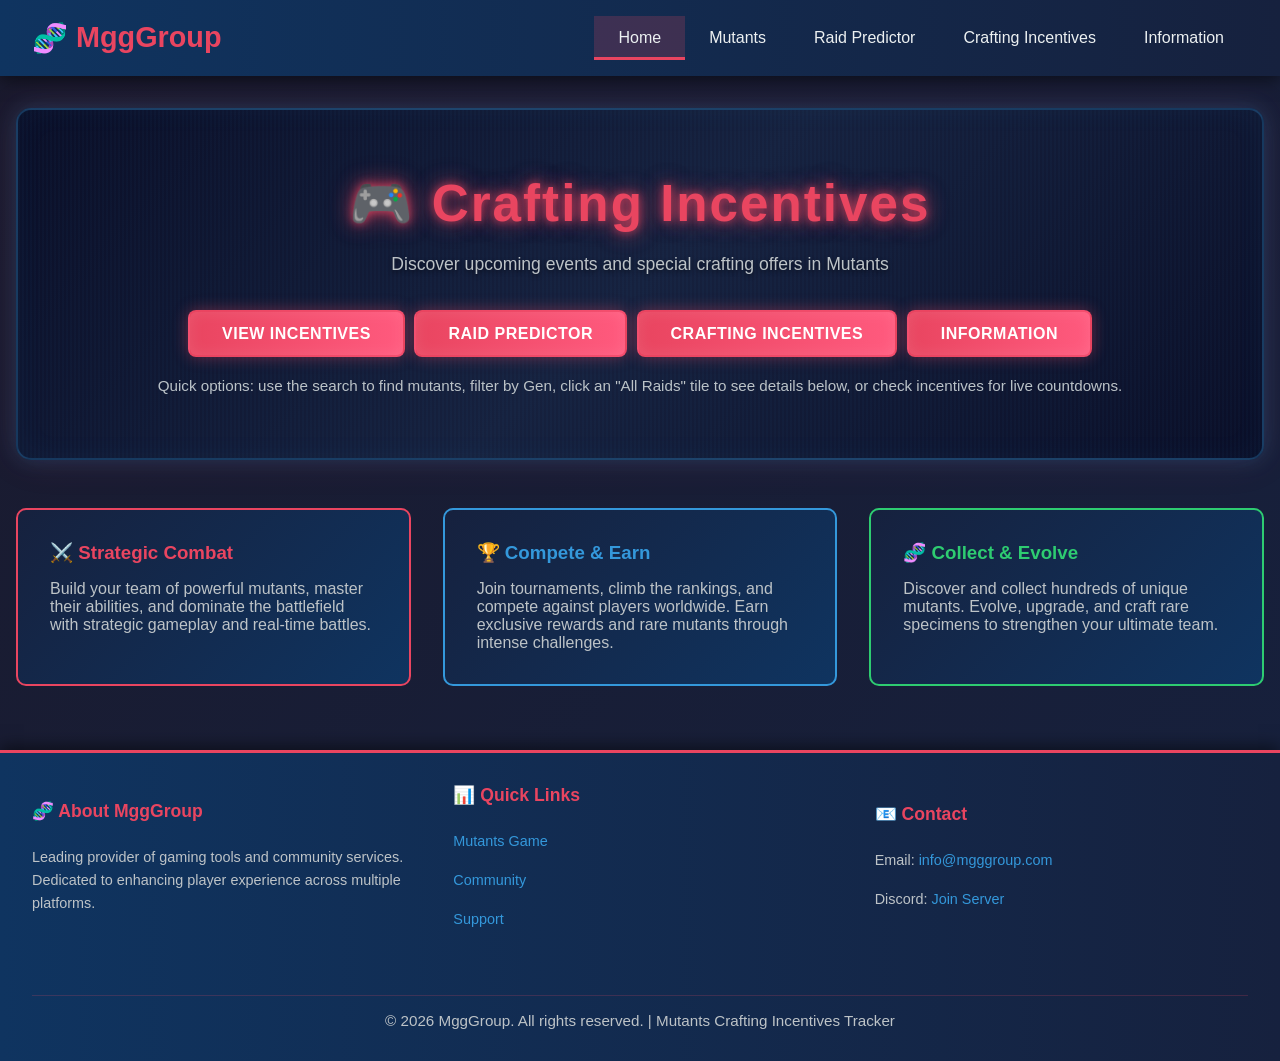
==== index.html @ f2e995d4 "raids update and home" ====
<!DOCTYPE html>
<html lang="en">
<head>
    <meta charset="UTF-8">
    <meta name="viewport" content="width=device-width, initial-scale=1.0">
    <title>Mutants Group - All you need!</title>
    <link rel="icon" href="icon/new_icon.png" type="image/png">
    <link rel="stylesheet" href="styles.css">
</head>
<body>
    <header>
        <div class="header-content">
            <a href="#" class="logo">
                <span>🧬</span>
                <span>MggGroup</span>
            </a>
            
            <button class="nav-toggle" id="navToggle">
                <span></span>
                <span></span>
                <span></span>
            </button>

            <nav id="mainNav">
                <a href="#" class="nav-link active" data-page="home">Home</a>
                <a href="#" class="nav-link" data-page="mutants">Mutants</a>
                <a href="#" class="nav-link" data-page="raidpredictor">Raid Predictor</a>
                <a href="#" class="nav-link" data-page="incentivos">Crafting Incentives</a>
                <a href="#" class="nav-link" data-page="info">Information</a>
            </nav>
        </div>
    </header>

    <main>
        <!-- HOME PAGE -->
        <div id="home" class="page-content active">
            <div class="hero">
                    <h1>🧬 Welcome to MggGroup</h1>
                    <p>Explore tools and trackers for Mutants: search the Mutants database, predict Raids, and track Crafting Incentives — all synced to your timezone.</p>
                    <div style="display:flex; gap:0.6rem; justify-content:center; margin-top:1rem; flex-wrap:wrap;">
                        <button class="btn-primary" onclick="showPage('mutants')">Discover Mutants</button>
                        <button class="btn-primary" onclick="showPage('raidpredictor')">Raid Predictor</button>
                        <button class="btn-primary" onclick="showPage('incentivos')">Crafting Incentives</button>
                        <button class="btn-primary" onclick="showPage('info')">Information</button>
                    </div>
                    <div style="margin-top:1.2rem;color:#bdc3c7; font-size:0.95rem;">Quick options: use the search to find mutants, filter by Gen, click an "All Raids" tile to see details below, or check incentives for live countdowns.</div>
                </div>
            
            <div style="display: grid; grid-template-columns: repeat(auto-fit, minmax(250px, 1fr)); gap: 2rem;">
                <div style="background: linear-gradient(135deg, #16213e 0%, #0f3460 100%); padding: 2rem; border-radius: 10px; border: 2px solid #e94560;">
                    <h3 style="color: #e94560; margin-bottom: 1rem;">⚔️ Strategic Combat</h3>
                    <p style="color: #bdc3c7;">Build your team of powerful mutants, master their abilities, and dominate the battlefield with strategic gameplay and real-time battles.</p>
                </div>
                <div style="background: linear-gradient(135deg, #16213e 0%, #0f3460 100%); padding: 2rem; border-radius: 10px; border: 2px solid #3498db;">
                    <h3 style="color: #3498db; margin-bottom: 1rem;">🏆 Compete & Earn</h3>
                    <p style="color: #bdc3c7;">Join tournaments, climb the rankings, and compete against players worldwide. Earn exclusive rewards and rare mutants through intense challenges.</p>
                </div>
                <div style="background: linear-gradient(135deg, #16213e 0%, #0f3460 100%); padding: 2rem; border-radius: 10px; border: 2px solid #2ecc71;">
                    <h3 style="color: #2ecc71; margin-bottom: 1rem;">🧬 Collect & Evolve</h3>
                    <p style="color: #bdc3c7;">Discover and collect hundreds of unique mutants. Evolve, upgrade, and craft rare specimens to strengthen your ultimate team.</p>
                </div>
            </div>
        </div>

        <!-- MUTANTS PAGE -->
        <div id="mutants" class="page-content">
            <div style="margin-bottom: 2rem;">
                <h2 style="color: #e94560; margin-bottom: 1rem; font-size: 2rem;">🧬 Mutants Database</h2>
                <p style="color: #bdc3c7; font-size: 1.05rem;">Browse all available mutants. Click on any mutant to view detailed stats and calculations.</p>
            </div>

            <div style="background: linear-gradient(135deg, #16213e 0%, #0f3460 100%); padding: 1.5rem; border-radius: 10px; border: 2px solid #3498db; margin-bottom: 2rem;">
                <div style="display: flex; gap: 1rem; flex-wrap: wrap; align-items: flex-end;">
                    <div style="flex: 1; min-width: 250px;">
                        <label for="mutantSearchInput" style="color: #3498db; font-weight: bold; display: block; margin-bottom: 0.5rem;">🔍 Search Mutant:</label>
                        <input type="text" id="mutantSearchInput" placeholder="Enter mutant name..." style="background: #16213e; color: #ecf0f1; border: 2px solid #3498db; padding: 0.6rem 1rem; border-radius: 5px; font-size: 0.95rem; width: 100%; font-weight: 500;">
                    </div>
                    <div style="flex: 1; min-width: 200px;">
                        <label for="genFilter" style="color: #3498db; font-weight: bold; display: block; margin-bottom: 0.5rem;">🧬 Filter by Gen:</label>
                        <select id="genFilter" style="background: #16213e; color: #ecf0f1; border: 2px solid #3498db; padding: 0.6rem 1rem; border-radius: 5px; font-size: 0.95rem; width: 100%; font-weight: 500; cursor: pointer;">
                            <option value="">All Generations</option>
                            <option value="A">Gen A</option>
                            <option value="B">Gen B</option>
                            <option value="C">Gen C</option>
                            <option value="D">Gen D</option>
                            <option value="E">Gen E</option>
                            <option value="F">Gen F</option>
                        </select>
                    </div>
                </div>
            </div>

            <div id="mutantsContainer" class="mutants-grid">
                <!-- Se llenará con JavaScript -->
            </div>
        </div>

        <!-- INCENTIVOS PAGE -->
        <div id="incentivos" class="page-content">
            <div style="display: flex; align-items: center; gap: 2rem; margin-bottom: 2rem; flex-wrap: wrap;">
                <div style="flex: 1; min-width: 200px;">
                    <h2 style="color: #e94560; margin-bottom: 1rem; font-size: 2rem;">🕳️ Black Hole Extras</h2>
                    <p style="color: #bdc3c7; font-size: 1.05rem;">Track all Black Hole event extras with real-time countdowns. Get instant notifications for limited-time bonus items, special crafting tokens, and exclusive rewards synchronized to your timezone.</p>
                </div>
                <div style="flex: 1; min-width: 200px; text-align: center;">
                    <img src="image/picto_crafting.png" alt="Crafting Icon" style="max-width: 100%; height: auto; max-height: 150px; filter: drop-shadow(0 0 10px rgba(233, 69, 96, 0.5));">
                </div>
            </div>
            
            <div style="background: linear-gradient(135deg, #16213e 0%, #0f3460 100%); padding: 1.5rem; border-radius: 10px; border: 2px solid #3498db; margin-bottom: 2rem;">
                <label for="searchIncentive" style="color: #3498db; font-weight: bold; margin-right: 1rem;">🔍 Search Incentive:</label>
                <select id="searchIncentive" style="background: #16213e; color: #ecf0f1; border: 2px solid #3498db; padding: 0.6rem 1rem; border-radius: 5px; cursor: pointer; font-size: 0.95rem; min-width: 300px; font-weight: 500;">
                    <option value="">Select an incentive...</option>
                </select>
            </div>

            <!-- Moved the timezone selector from the header to the Crafting Incentives section -->
            <div style="background: linear-gradient(135deg, #16213e 0%, #0f3460 100%); padding: 1.5rem; border-radius: 10px; border: 2px solid #3498db; margin-bottom: 2rem;">
                <label for="timezoneSelect" style="color: #3498db; font-weight: bold; margin-right: 1rem;">🌍 Timezone:</label>
                <select id="timezoneSelect" style="background: #16213e; color: #ecf0f1; border: 2px solid #3498db; padding: 0.6rem 1rem; border-radius: 5px; cursor: pointer; font-size: 0.95rem; min-width: 300px; font-weight: 500;">
                    <option value="auto">Auto-detect</option>
                    <optgroup label="Americas">
                        <option value="America/Lima">Peru (UTC-5)</option>
                        <option value="America/New_York">USA East (UTC-5/-4)</option>
                        <option value="America/Chicago">USA Central (UTC-6/-5)</option>
                        <option value="America/Denver">USA Mountain (UTC-7/-6)</option>
                        <option value="America/Los_Angeles">USA West (UTC-8/-7)</option>
                        <option value="America/Buenos_Aires">Argentina (UTC-3)</option>
                        <option value="America/Sao_Paulo">Brazil (UTC-3/-2)</option>
                        <option value="America/Mexico_City">Mexico (UTC-6/-5)</option>
                    </optgroup>
                    <optgroup label="Europe">
                        <option value="Europe/London">United Kingdom (UTC+0/+1)</option>
                        <option value="Europe/Paris">Central Europe (UTC+1/+2)</option>
                        <option value="Europe/Madrid">Spain (UTC+1/+2)</option>
                        <option value="Europe/Berlin">Germany (UTC+1/+2)</option>
                    </optgroup>
                    <optgroup label="Asia">
                        <option value="Asia/Tokyo">Japan (UTC+9)</option>
                        <option value="Asia/Shanghai">China (UTC+8)</option>
                        <option value="Asia/Bangkok">Thailand (UTC+7)</option>
                        <option value="Asia/Hong_Kong">Hong Kong (UTC+8)</option>
                    </optgroup>
                    <optgroup label="Oceania">
                        <option value="Australia/Sydney">Australia (UTC+10/+11)</option>
                    </optgroup>
                </select>
                <span class="auto-detect" id="detectedTimezone"></span>
            </div>
            
            <div id="searchResultsContainer"></div>
            <div id="currentIncentiveContainer"></div>
            <div class="incentivos-container" id="incentivosContainer">
                <!-- Se llenará con JavaScript -->
            </div>
            <div id="loadMoreSection"></div>
        </div>

        <!-- INFO PAGE -->
        <div id="info" class="page-content">
            <h2 style="color: #e94560; margin-bottom: 2rem; font-size: 2rem;">ℹ️ Information & Help</h2>
            <div class="info-content">
                <h2 style="color: #3498db; margin-top: 0;">📖 Welcome to MggGroup Tools</h2>
                <p>Your comprehensive companion for the Mutants game. This site provides real-time tracking of crafting incentives, raid predictions, and access to the complete mutants database—all synchronized to your local timezone for seamless gameplay.</p>
                
                <h2 style="margin-top: 2.5rem; color: #2ecc71;">🧬 Mutants Database</h2>
                <p>Browse and search hundreds of unique mutant creatures. Each mutant features:</p>
                <ul style="margin-left: 1.5rem; color: #d6c9ff;">
                    <li><strong>Generation Classification:</strong> From Gen A (basic) through Gen F (elite) and beyond</li>
                    <li><strong>Combat Stats:</strong> Speed, attack power, life points, and ability percentages</li>
                    <li><strong>Special Abilities:</strong> Unique powers that define battle strategies</li>
                    <li><strong>DNA & Banking Info:</strong> Genetic markers and genetic material storage</li>
                    <li><strong>Evolution Data:</strong> Upgrade paths and unlock requirements</li>
                </ul>
                <p style="color: #bdc3c7; margin-top: 1rem;">💡 <strong>Tip:</strong> Use the search bar to find mutants by name, or filter by generation to discover creatures at your level.</p>

                <h2 style="margin-top: 2.5rem; color: #9b59b6;">🧪 Raid Predictor</h2>
                <p>Plan your raid strategy with our advanced prediction system. The predictor:</p>
                <ul style="margin-left: 1.5rem; color: #d6c9ff;">
                    <li><strong>Shows Current Raid:</strong> Real-time detection of the active raid boss and countdown</li>
                    <li><strong>Predicts Future Raids:</strong> Based on historical patterns, predicts which specimens will appear next</li>
                    <li><strong>Displays Rewards:</strong> View images and details of exclusive rewards for each raid</li>
                    <li><strong>Event Cycle:</strong> Track the complete history of raid rotations since the game's inception</li>
                    <li><strong>Multi-language Support:</strong> Raid information and descriptions in English and Spanish</li>
                </ul>
                <p style="color: #bdc3c7; margin-top: 1rem;">💡 <strong>Tip:</strong> Mark your calendar with upcoming raids to prepare your best team of mutants.</p>

                <h2 style="margin-top: 2.5rem; color: #e94560;">🕳️ Black Hole Crafting Incentives</h2>
                <p>Track limited-time bonus events that offer exclusive crafting materials and rewards. Each incentive:</p>
                <ul style="margin-left: 1.5rem; color: #d6c9ff;">
                    <li><strong>Has a Duration:</strong> Typically active for one month, with clear start and end dates</li>
                    <li><strong>Provides Bonuses:</strong> Extra crafting tokens, rare materials, or exclusive mutant fragments</li>
                    <li><strong>Countdown Display:</strong> Track remaining time until the incentive ends</li>
                    <li><strong>Status Indicators:</strong> Visual badges show whether each incentive is Active, Upcoming, or Expired</li>
                </ul>
                <p style="color: #bdc3c7; margin-top: 1rem;">💡 <strong>Tip:</strong> Plan your crafting schedule around active incentives to maximize your rewards.</p>

                <h2 style="margin-top: 2.5rem; color: #3498db;">🌍 Timezone Configuration</h2>
                <p>All times on this site are automatically converted to your local timezone. You can configure this in the Crafting Incentives section:</p>
                <ul style="margin-left: 1.5rem; color: #d6c9ff;">
                    <li><strong>Auto-detect:</strong> Click "Auto-detect" to automatically determine your timezone based on your device settings</li>
                    <li><strong>Manual Selection:</strong> Choose your country or specific timezone from the comprehensive list</li>
                    <li><strong>Real-time Update:</strong> The site updates all countdowns and timeframes instantly after selecting</li>
                </ul>

                <div class="timezone-info" style="border-left: 4px solid #3498db; margin: 2rem 0;">
                    <p style="margin: 0;"><strong>Your Current Timezone:</strong></p>
                    <p class="current-timezone" id="currentTimezoneInfo" style="margin: 0.5rem 0 0 0;">Loading...</p>
                </div>

                <h2 style="margin-top: 2.5rem; color: #2ecc71;">📊 Incentive Status Meanings</h2>
                <ul style="margin-left: 1.5rem;">
                    <li style="color: #2ecc71; margin: 0.8rem 0;"><strong>🟢 Active:</strong> The incentive is currently in progress. You can claim rewards right now!</li>
                    <li style="color: #3498db; margin: 0.8rem 0;"><strong>🔵 Upcoming:</strong> The incentive will begin in the future. Plan ahead for maximum rewards.</li>
                    <li style="color: #e74c3c; margin: 0.8rem 0;"><strong>🔴 Expired:</strong> The incentive has already ended. Wait for the next cycle.</li>
                </ul>

                <h2 style="margin-top: 2.5rem; color: #e94560;">⚙️ Technical Details</h2>
                <p><strong>Base Timezone:</strong> All event schedules originate from <span style="background: rgba(233, 69, 96, 0.2); padding: 0.3rem 0.6rem; border-radius: 4px;">Peru Timezone (UTC-5)</span> and are automatically converted to your selected timezone.</p>
                <p style="color: #bdc3c7; margin-top: 1rem;"><strong>Real-time Sync:</strong> This site updates countdowns every second to ensure accuracy across all timezones. Refresh your browser if times seem incorrect.</p>

                <h2 style="margin-top: 2.5rem; color: #9b59b6;">❓ FAQ</h2>
                <p><strong>Q: Why do my times not match the game's times?</strong></p>
                <p style="color: #bdc3c7; margin-top: 0.5rem;">A: Make sure your timezone is correctly set. Use "Auto-detect" in the Crafting Incentives section, or manually select your location from the timezone list.</p>
                
                <p style="margin-top: 1.2rem;"><strong>Q: Will the raids prediction always be accurate?</strong></p>
                <p style="color: #bdc3c7; margin-top: 0.5rem;">A: The predictor is based on historical raid cycles and is highly accurate, but game developers may adjust the schedule. Always check the current raid display for real-time information.</p>
                
                <p style="margin-top: 1.2rem;"><strong>Q: Can I get notifications when incentives change?</strong></p>
                <p style="color: #bdc3c7; margin-top: 0.5rem;">A: This version displays live updates. Bookmark this site and check regularly, or use your browser's notification features.</p>
            </div>
        </div>

        <!-- RAID PREDICTOR PAGE -->
        <div id="raidpredictor" class="page-content">
            <h2 style="color: #9b59b6; margin-bottom: 1rem; font-size: 2rem;">🧪 Raid Predictor</h2>
            <div class="raid-predictor-top">
                <div class="raid-current-container" id="raidCurrentContainer">
                    <!-- Se llenará con JS -->
                </div>
                <div class="raid-predictions-container" id="raidPredictionsContainer">
                    <!-- Predicciones futuras -->
                </div>
            </div>

            <div class="raid-tabs">
                <button class="raid-tab active" data-tab="all">All Raids</button>
                <button class="raid-tab" data-tab="history">Cicle</button>
            </div>

            <div class="raid-tab-content" id="raidTabContent">
                <div id="raidAllList" class="raid-all-list">
                    <!-- All raids rendered here -->
                </div>
                <div id="raidHistoryList" class="raid-history-list" style="display:none;">
                    <!-- History timeline here -->
                </div>
                <!-- Inline details panel replaces the modal: click a tile to show details here -->
                <div id="raidDetailsPanel" class="raid-details-panel" style="display:none; margin-top:16px;">
                    <!-- Filled by JS when a raid tile is clicked -->
                </div>
            </div>
        </div>
    </main>

    <!-- MUTANT DETAILS MODAL -->
    <div id="mutantModal" class="modal" style="display: none;">
        <div class="modal-content mutant-details-modal">
            <button class="modal-close" onclick="closeMutantModal()">✕</button>
            <div id="mutantDetailsContent">
                <!-- Se llenará con JavaScript -->
            </div>
        </div>
    </div>

    <!-- Raid details now show inline below 'All Raids' in the Raid Predictor page -->

    <!-- Image lightbox for reward previews -->
    <div id="imageLightbox" class="modal" style="display:none;">
        <div class="modal-content" id="imageLightboxContent" style="max-width:920px; width:92%; padding:1rem; display:flex; align-items:center; justify-content:center;">
            <button class="modal-close" onclick="closeImageLightbox()">✕</button>
            <img id="lightboxImage" src="" alt="Preview" style="max-width:100%; max-height:80vh; border-radius:8px; object-fit:contain; display:block;">
        </div>
    </div>

    <footer>
        <div class="footer-content">
            <div class="footer-section">
                <h3>🧬 About MggGroup</h3>
                <p>Leading provider of gaming tools and community services. Dedicated to enhancing player experience across multiple platforms.</p>
            </div>
            <div class="footer-section">
                <h3>📊 Quick Links</h3>
                <p><a href="#">Mutants Game</a></p>
                <p><a href="#">Community</a></p>
                <p><a href="#">Support</a></p>
            </div>
            <div class="footer-section">
                <h3>📧 Contact</h3>
                <p>Email: <a href="mailto:info@mgggroup.com">info@mgggroup.com</a></p>
                <p>Discord: <a href="#">Join Server</a></p>
            </div>
            <p>&copy; 2026 MggGroup. All rights reserved. | Mutants Crafting Incentives Tracker</p>
        </div>
    </footer>

    <script src="script.js"></script>
</body>
</html>
---- styles.css ----
* {
    margin: 0;
    padding: 0;
    box-sizing: border-box;
}

/* ============================================================
   SECTION 1: GLOBAL STYLES & BODY
   ============================================================
   Base CSS reset, typography, background gradients, and layout foundation
*/

body {
    font-family: 'Segoe UI', Tahoma, Geneva, Verdana, sans-serif;
    background: linear-gradient(135deg, #1a1a2e 0%, #16213e 100%);
    color: #ecf0f1;
    min-height: 100vh;
}

/* ============================================================
   SECTION 2: HEADER & NAVIGATION
   ============================================================
   Sticky header, logo styling, navigation links, mobile hamburger menu
*/
header {
    background: linear-gradient(90deg, #0f3460 0%, #16213e 100%);
    padding: 0;
    box-shadow: 0 4px 15px rgba(0, 0, 0, 0.5);
    position: sticky;
    top: 0;
    z-index: 1000;
}

.header-content {
    display: flex;
    justify-content: space-between;
    align-items: center;
    padding: 1rem 2rem;
    max-width: 1400px;
    margin: 0 auto;
    width: 100%;
}

.logo {
    font-size: 1.8rem;
    font-weight: bold;
    color: #e94560;
    text-decoration: none;
    display: flex;
    align-items: center;
    gap: 0.5rem;
}

.logo:hover {
    color: #ff5a7e;
}

.nav-toggle {
    display: none;
    flex-direction: column;
    cursor: pointer;
    background: none;
    border: none;
    gap: 5px;
}

.nav-toggle span {
    width: 25px;
    height: 3px;
    background: #ecf0f1;
    border-radius: 2px;
    transition: 0.3s;
}

.nav-toggle.active span:nth-child(1) {
    transform: rotate(45deg) translate(10px, 10px);
}

.nav-toggle.active span:nth-child(2) {
    opacity: 0;
}

.nav-toggle.active span:nth-child(3) {
    transform: rotate(-45deg) translate(10px, -10px);
}

nav {
    display: flex;
    gap: 0;
    list-style: none;
}

nav a {
    color: #ecf0f1;
    text-decoration: none;
    padding: 0.8rem 1.5rem;
    transition: all 0.3s;
    display: block;
    position: relative;
}

nav a::after {
    content: '';
    position: absolute;
    bottom: 0;
    left: 0;
    width: 0;
    height: 3px;
    background: #e94560;
    transition: width 0.3s;
}

nav a:hover {
    background: rgba(233, 69, 96, 0.1);
}

nav a:hover::after {
    width: 100%;
}

nav a.active {
    background: rgba(233, 69, 96, 0.2);
}

nav a.active::after {
    width: 100%;
}

/* TIMEZONE SELECTOR */
.timezone-selector {
    display: flex;
    align-items: center;
    gap: 0.5rem;
    background: rgba(255, 255, 255, 0.1);
    padding: 0.5rem 1rem;
    border-radius: 5px;
    border: 1px solid rgba(233, 69, 96, 0.3);
}

.timezone-selector label {
    font-size: 0.9rem;
    margin-right: 0.5rem;
    cursor: pointer;
}

.timezone-selector select {
    background: rgba(233, 69, 96, 0.2);
    color: #ecf0f1;
    border: 1px solid #e94560;
    padding: 0.4rem 0.8rem;
    border-radius: 4px;
    cursor: pointer;
    font-size: 0.9rem;
}

.timezone-selector select option {
    background: #16213e;
    color: #ecf0f1;
}

.auto-detect {
    font-size: 0.8rem;
    color: #bdc3c7;
    margin-left: 0.5rem;
}

/* MAIN CONTENT */
main {
    max-width: 1400px;
    margin: 2rem auto;
    padding: 0 1rem;
}

.page-content {
    display: none;
    animation: fadeIn 0.3s ease-in;
}

.page-content.active {
    display: block;
}

@keyframes fadeIn {
    from {
        opacity: 0;
        transform: translateY(10px);
    }
    to {
        opacity: 1;
        transform: translateY(0);
    }
}

/* ============================================================
   SECTION 3: INCENTIVES PAGE STYLING
   ============================================================
   Incentive cards grid, bonus status indicators, animations
*/
.incentivos-container {
    display: grid;
    grid-template-columns: repeat(auto-fill, minmax(320px, 1fr));
    gap: 2rem;
}

.incentivo-card {
    background: linear-gradient(135deg, #16213e 0%, #0f3460 100%);
    border: 2px solid #e94560;
    border-radius: 10px;
    padding: 1.5rem;
    transition: all 0.3s;
    box-shadow: 0 5px 15px rgba(233, 69, 96, 0.2);
    text-align: center;
}

.incentivo-card:hover {
    transform: translateY(-5px);
    box-shadow: 0 10px 25px rgba(233, 69, 96, 0.4);
    border-color: #ff5a7e;
}

.incentivo-icon {
    width: 80px;
    height: 80px;
    margin: 0 auto 1rem auto;
    background: rgba(233, 69, 96, 0.2);
    border-radius: 10px;
    display: flex;
    align-items: center;
    justify-content: center;
    font-size: 1.5rem;
    overflow: hidden;
}

.incentivo-icon img {
    width: 100%;
    height: 100%;
    object-fit: cover;
    border-radius: 8px;
}

.incentivo-icon .fallback {
    font-size: 2rem;
}

.incentivo-name {
    font-size: 1.3rem;
    font-weight: bold;
    color: #e94560;
    margin-bottom: 0.5rem;
}

.incentivo-description {
    font-size: 0.9rem;
    color: #bdc3c7;
    margin-bottom: 1rem;
}

.incentivo-duration {
    background: rgba(233, 69, 96, 0.1);
    padding: 0.8rem;
    border-radius: 5px;
    margin-bottom: 1rem;
    border-left: 3px solid #e94560;
}

.duration-label {
    font-size: 0.85rem;
    color: #95a5a6;
    text-transform: uppercase;
    letter-spacing: 1px;
}

.duration-value {
    font-size: 1.2rem;
    color: #2ecc71;
    font-weight: bold;
    margin: 0.5rem 0;
}

.incentivo-dates {
    background: rgba(52, 152, 219, 0.1);
    padding: 0.8rem;
    border-radius: 5px;
    border-left: 3px solid #3498db;
    margin-bottom: 1rem;
}

.date-label {
    font-size: 0.85rem;
    color: #95a5a6;
    text-transform: uppercase;
    letter-spacing: 1px;
}

.date-value {
    font-size: 0.95rem;
    color: #3498db;
    margin: 0.3rem 0;
}

.countdown {
    background: rgba(46, 204, 113, 0.1);
    padding: 0.8rem;
    border-radius: 5px;
    border-left: 3px solid #2ecc71;
}

.countdown-label {
    font-size: 0.85rem;
    color: #95a5a6;
    text-transform: uppercase;
    letter-spacing: 1px;
}

.countdown-value {
    font-size: 1.1rem;
    color: #2ecc71;
    font-weight: bold;
    margin-top: 0.5rem;
}

.expired {
    opacity: 0.5;
    border-color: #e74c3c;
}

.expired .incentivo-name {
    color: #e74c3c;
}

.status-badge {
    display: inline-block;
    padding: 0.4rem 0.8rem;
    border-radius: 20px;
    font-size: 0.8rem;
    font-weight: bold;
    margin-bottom: 1rem;
    text-transform: uppercase;
}

.status-active {
    background: rgba(46, 204, 113, 0.3);
    color: #2ecc71;
}

.status-upcoming {
    background: rgba(52, 152, 219, 0.3);
    color: #3498db;
}

/* CURRENT INCENTIVE */
.current-incentive-section {
    background: linear-gradient(135deg, #2ecc71 0%, #27ae60 100%);
    border: 3px solid #27ae60;
    border-radius: 10px;
    padding: 2rem;
    margin-bottom: 3rem;
    box-shadow: 0 10px 30px rgba(46, 204, 113, 0.3);
    animation: pulse 2s infinite;
}

@keyframes pulse {
    0%, 100% { box-shadow: 0 10px 30px rgba(46, 204, 113, 0.3); }
    50% { box-shadow: 0 10px 40px rgba(46, 204, 113, 0.6); }
}

.current-incentive-section h3 {
    color: #fff;
    font-size: 1rem;
    text-transform: uppercase;
    letter-spacing: 2px;
    margin-bottom: 1rem;
    opacity: 0.9;
}

.current-incentive-content {
    display: flex;
    align-items: center;
    gap: 2rem;
    flex-wrap: wrap;
}

.current-incentive-icon {
    width: 100px;
    height: 100px;
    background: rgba(255, 255, 255, 0.2);
    border-radius: 10px;
    display: flex;
    align-items: center;
    justify-content: center;
    flex-shrink: 0;
    overflow: hidden;
}

.current-incentive-icon img {
    width: 100%;
    height: 100%;
    object-fit: cover;
}

.current-incentive-info {
    flex: 1;
    min-width: 250px;
}

.current-incentive-name {
    font-size: 2rem;
    font-weight: bold;
    color: #fff;
    margin-bottom: 0.5rem;
}

.current-incentive-description {
    font-size: 1rem;
    color: rgba(255, 255, 255, 0.9);
    margin-bottom: 1rem;
}

.current-incentive-time {
    background: rgba(255, 255, 255, 0.2);
    padding: 1rem;
    border-radius: 5px;
    border-left: 4px solid #fff;
}

.current-incentive-time-label {
    font-size: 0.85rem;
    color: rgba(255, 255, 255, 0.8);
    text-transform: uppercase;
    letter-spacing: 1px;
}

.current-incentive-time-value {
    font-size: 1.5rem;
    color: #fff;
    font-weight: bold;
    margin-top: 0.5rem;
}

.no-active-incentive {
    background: linear-gradient(135deg, #3498db 0%, #2980b9 100%);
    border: 3px solid #2980b9;
    padding: 2rem;
    border-radius: 10px;
    margin-bottom: 3rem;
    text-align: center;
}

.no-active-incentive h3 {
    color: #fff;
    font-size: 1.3rem;
    margin-bottom: 0.5rem;
}

.no-active-incentive p {
    color: rgba(255, 255, 255, 0.9);
}

.load-more-container {
    text-align: center;
    margin-top: 3rem;
    padding: 2rem;
}

.btn-load-more {
    display: inline-block;
    background: linear-gradient(90deg, #3498db 0%, #2980b9 100%);
    color: white;
    padding: 1rem 2.5rem;
    border-radius: 5px;
    border: 2px solid #3498db;
    cursor: pointer;
    font-size: 1rem;
    font-weight: bold;
    transition: all 0.3s;
    text-decoration: none;
}

.btn-load-more:hover {
    transform: translateY(-2px);
    box-shadow: 0 5px 15px rgba(52, 152, 219, 0.4);
    border-color: #2980b9;
}

.btn-load-more:disabled {
    opacity: 0.5;
    cursor: not-allowed;
    transform: none;
}

.load-more-status {
    color: #bdc3c7;
    margin-top: 1rem;
    font-size: 0.9rem;
}

.search-results-section {
    background: linear-gradient(135deg, #16213e 0%, #0f3460 100%);
    border: 2px solid #9b59b6;
    border-radius: 10px;
    padding: 2rem;
    margin-bottom: 3rem;
}

.search-results-section h3 {
    color: #9b59b6;
    margin-bottom: 1.5rem;
    font-size: 1.5rem;
}

.search-results-grid {
    display: grid;
    grid-template-columns: repeat(auto-fill, minmax(280px, 1fr));
    gap: 1.5rem;
}

.search-result-card {
    background: rgba(155, 89, 182, 0.1);
    border: 2px solid #9b59b6;
    border-radius: 8px;
    padding: 1.2rem;
    text-align: center;
}

.search-result-date {
    font-size: 1.1rem;
    color: #9b59b6;
    font-weight: bold;
    margin-bottom: 0.5rem;
}

.search-result-time {
    font-size: 0.9rem;
    color: #bdc3c7;
    margin-bottom: 0.5rem;
}

.search-result-duration {
    font-size: 0.8rem;
    color: #95a5a6;
    background: rgba(155, 89, 182, 0.2);
    padding: 0.5rem;
    border-radius: 4px;
    margin-top: 0.5rem;
}

.hero {
    text-align: center;
    padding: 4rem 2rem;
    background: linear-gradient(135deg, #0a0e27 0%, #16213e 50%, #0a0e27 100%);
    border-radius: 15px;
    margin-bottom: 3rem;
    position: relative;
    overflow: hidden;
    border: 2px solid rgba(52, 152, 219, 0.3);
    box-shadow: 
        0 0 20px rgba(52, 152, 219, 0.2),
        inset 0 0 30px rgba(52, 152, 219, 0.05),
        0 0 40px rgba(233, 69, 96, 0.1);
}

.hero::before {
    content: '';
    position: absolute;
    top: -50%;
    left: -50%;
    width: 200%;
    height: 200%;
    background: 
        repeating-linear-gradient(
            90deg,
            transparent,
            transparent 2px,
            rgba(52, 152, 219, 0.03) 2px,
            rgba(52, 152, 219, 0.03) 4px
        );
    pointer-events: none;
    animation: scanlines 8s linear infinite;
}

@keyframes scanlines {
    0% { transform: translateY(0); }
    100% { transform: translateY(10px); }
}

.hero h1 {
    font-size: 3.2rem;
    color: #e94560;
    margin-bottom: 1rem;
    font-weight: 900;
    text-shadow: 
        0 0 10px rgba(233, 69, 96, 0.8),
        0 0 20px rgba(233, 69, 96, 0.5),
        0 0 30px rgba(233, 69, 96, 0.3);
    letter-spacing: 2px;
    animation: glow-pulse 3s ease-in-out infinite;
    position: relative;
    z-index: 1;
}

@keyframes glow-pulse {
    0%, 100% { text-shadow: 0 0 10px rgba(233, 69, 96, 0.8), 0 0 20px rgba(233, 69, 96, 0.5), 0 0 30px rgba(233, 69, 96, 0.3); }
    50% { text-shadow: 0 0 15px rgba(233, 69, 96, 1), 0 0 30px rgba(233, 69, 96, 0.7), 0 0 50px rgba(233, 69, 96, 0.4); }
}

.hero p {
    font-size: 1.1rem;
    color: #bdc3c7;
    margin-bottom: 2rem;
    position: relative;
    z-index: 1;
    font-weight: 500;
    line-height: 1.6;
    text-shadow: 0 2px 4px rgba(0, 0, 0, 0.5);
}

.btn-primary {
    display: inline-block;
    background: linear-gradient(90deg, #e94560 0%, #ff5a7e 100%);
    color: white;
    padding: 0.8rem 2rem;
    border-radius: 8px;
    text-decoration: none;
    transition: all 0.3s ease;
    border: 2px solid rgba(233, 69, 96, 0.5);
    cursor: pointer;
    font-size: 1rem;
    font-weight: 600;
    position: relative;
    z-index: 2;
    box-shadow: 
        0 0 15px rgba(233, 69, 96, 0.4),
        inset 0 0 15px rgba(255, 255, 255, 0.1);
    letter-spacing: 0.5px;
    text-transform: uppercase;
}

.btn-primary:hover {
    transform: translateY(-3px) scale(1.05);
    box-shadow: 
        0 0 25px rgba(233, 69, 96, 0.8),
        0 10px 25px rgba(233, 69, 96, 0.4),
        inset 0 0 15px rgba(255, 255, 255, 0.15);
    border-color: rgba(233, 69, 96, 0.8);
}

.btn-primary:active {
    transform: translateY(-1px);
}

/* ============================================================
   SECTION 8: RESPONSIVE DESIGN & MEDIA QUERIES
   ============================================================
   Tablet (768px) and mobile (480px) breakpoints for all components
*/
@media (max-width: 768px) {
    .nav-toggle {
        display: flex;
    }

    nav {
        display: none;
        flex-direction: column;
        position: absolute;
        top: 100%;
        left: 0;
        right: 0;
        background: #0f3460;
        border-top: 2px solid #e94560;
    }

    nav.active {
        display: flex;
    }

    nav a {
        padding: 1rem 1.5rem;
        border-bottom: 1px solid rgba(233, 69, 96, 0.2);
    }

    nav a::after {
        display: none;
    }

    .timezone-selector {
        flex-direction: column;
        align-items: flex-start;
        gap: 0.5rem;
    }

    .header-content {
        padding: 1rem;
    }

    .incentivos-container {
        grid-template-columns: 1fr;
    }

    .hero h1 {
        font-size: 2rem;
    }
}

/* INFO PAGE */
.info-content {
    background: linear-gradient(135deg, #16213e 0%, #0f3460 100%);
    padding: 2rem;
    border-radius: 10px;
    border: 2px solid #e94560;
}

.info-content h2 {
    color: #e94560;
    margin-bottom: 1rem;
    font-size: 1.8rem;
}

.info-content p {
    color: #bdc3c7;
    line-height: 1.8;
    margin-bottom: 1rem;
}

.info-content li {
    color: #bdc3c7;
    margin-left: 2rem;
    margin-bottom: 0.5rem;
}

.timezone-info {
    background: rgba(233, 69, 96, 0.1);
    padding: 1rem;
    border-left: 4px solid #e94560;
    margin: 1rem 0;
    border-radius: 5px;
}

.current-timezone {
    font-size: 0.95rem;
    color: #2ecc71;
    font-weight: bold;
}

/* ============================================================
   SECTION 6: FOOTER STYLING
   ============================================================
   Footer layout, links, responsive typography
*/
footer {
    background: linear-gradient(90deg, #0f3460 0%, #16213e 100%);
    border-top: 3px solid #e94560;
    margin-top: 4rem;
    padding: 2rem 0;
    box-shadow: 0 -4px 15px rgba(0, 0, 0, 0.5);
}

.footer-content {
    max-width: 1400px;
    margin: 0 auto;
    padding: 0 2rem;
    display: grid;
    grid-template-columns: 1fr 1fr 1fr;
    gap: 3rem;
    align-items: center;
}

.footer-content > p {
    grid-column: 1 / -1;
    text-align: center;
    color: #bdc3c7;
    font-size: 0.95rem;
    padding-top: 1rem;
    border-top: 1px solid rgba(233, 69, 96, 0.2);
    margin-top: 1rem;
}

.footer-section {
    display: flex;
    flex-direction: column;
    gap: 1rem;
}

.footer-section h3 {
    color: #e94560;
    font-size: 1.1rem;
    margin-bottom: 0.5rem;
}

.footer-section p {
    color: #bdc3c7;
    font-size: 0.9rem;
    line-height: 1.6;
}

.footer-section a {
    color: #3498db;
    text-decoration: none;
    transition: color 0.3s;
}

.footer-section a:hover {
    color: #e94560;
}

/* RESPONSIVE FOOTER */
@media (max-width: 768px) {
    footer {
        padding: 1.5rem 0;
    }

    .footer-content {
        grid-template-columns: 1fr;
        gap: 2rem;
        padding: 0 1rem;
    }

    .footer-content > p {
        grid-column: 1;
        font-size: 0.85rem;
    }

    .footer-section h3 {
        font-size: 1rem;
    }

    .footer-section p {
        font-size: 0.85rem;
    }
}

@media (max-width: 480px) {
    footer {
        padding: 1rem 0;
    }

    .footer-content {
        grid-template-columns: 1fr;
        gap: 1.5rem;
        padding: 0 0.5rem;
    }

    .footer-content > p {
        font-size: 0.8rem;
    }

    .footer-section h3 {
        font-size: 0.95rem;
    }

    .footer-section p {
        font-size: 0.8rem;
    }
}

/* ============================================================
   SECTION 4: MUTANTS PAGE STYLING
   ============================================================
   Mutant creature cards grid, search/filter inputs, modal displays
*/
.mutants-grid {
    display: grid;
    grid-template-columns: repeat(5, 1fr);
    gap: 1.2rem;
    margin-bottom: 1.5rem;
}

.mutant-card {
    background: linear-gradient(135deg, #16213e 0%, #0f3460 100%);
    border: 2px solid #3498db;
    border-radius: 10px;
    padding: 1rem;
    text-align: center;
    cursor: pointer;
    transition: all 0.3s ease;
    display: flex;
    flex-direction: column;
    gap: 0.7rem;
    position: relative;
    overflow: hidden;
}

.mutant-card::before {
    content: '';
    position: absolute;
    top: 0;
    left: -100%;
    width: 100%;
    height: 100%;
    background: linear-gradient(90deg, transparent, rgba(52, 152, 219, 0.3), transparent);
    transition: left 0.5s ease;
    pointer-events: none;
}

/* ============================================================
   SECTION 5: RAID PREDICTOR PAGE STYLING
   ============================================================
   Raid tiles grid, raid prediction panels, countdown displays, details inline
*/
.raid-all-list {
    display: grid;
    grid-template-columns: repeat(auto-fill, minmax(220px, 1fr));
    gap: 1rem;
}

.raid-tile {
    background: linear-gradient(135deg, #16213e 0%, #0f3460 100%);
    border: 2px solid rgba(155,89,182,0.6);
    padding: 0.9rem;
    border-radius: 10px;
    display: flex;
    gap: 0.8rem;
    align-items: center;
    cursor: pointer;
    transition: transform 0.18s ease, box-shadow 0.18s ease;
}

.raid-tile:hover {
    transform: translateY(-6px);
    box-shadow: 0 10px 30px rgba(52,152,219,0.15);
    border-color: rgba(52,152,219,0.8);
}

.raid-tile img { width: 84px; height: 60px; object-fit: cover; border-radius: 6px; }
.raid-tile .tile-name { font-weight:700; color:#d6c9ff; }

.raid-details-rewards { margin-top:16px; }
.rewards-images { display:flex; gap:10px; flex-wrap:wrap; margin-top:8px; }
.reward-placeholder { width:84px; height:60px; background:rgba(52,152,219,0.06); border-radius:6px; display:flex; align-items:center; justify-content:center; color:#b9dfff; font-size:0.85rem; }

.mutant-card:hover::before {
    left: 100%;
}

.mutant-card:hover {
    transform: translateY(-8px) scale(1.02);
    border-color: #3498db;
    box-shadow: 
        0 12px 30px rgba(52, 152, 219, 0.5),
        0 0 20px rgba(52, 152, 219, 0.4),
        inset 0 0 20px rgba(52, 152, 219, 0.1);
    background: linear-gradient(135deg, #1a2844 0%, #152a52 100%);
}

.mutant-image {
    width: 100%;
    height: 120px;
    display: flex;
    align-items: center;
    justify-content: center;
    background: linear-gradient(135deg, rgba(233, 69, 96, 0.1) 0%, rgba(52, 152, 219, 0.1) 100%);
    border-radius: 8px;
    overflow: hidden;
    position: relative;
    transition: all 0.3s ease;
}

.mutant-card:hover .mutant-image {
    background: linear-gradient(135deg, rgba(52, 152, 219, 0.25) 0%, rgba(52, 152, 219, 0.15) 100%);
    box-shadow: 
        0 0 20px rgba(52, 152, 219, 0.5),
        inset 0 0 15px rgba(52, 152, 219, 0.3);
}

.mutant-image img {
    max-width: 100%;
    max-height: 100%;
    object-fit: contain;
    transition: all 0.3s ease;
}

.mutant-card:hover .mutant-image img {
    filter: brightness(1.3) drop-shadow(0 0 12px rgba(52, 152, 219, 0.7));
    transform: scale(1.1);
}

.mutant-image-fallback {
    font-size: 3rem;
}

.mutant-name {
    font-size: 0.95rem;
    font-weight: bold;
    color: #ecf0f1;
    word-break: break-word;
    transition: all 0.3s ease;
}

.mutant-card:hover .mutant-name {
    color: #3498db;
    text-shadow: 0 0 10px rgba(52, 152, 219, 0.6);
}

.mutant-specimen {
    font-size: 0.75rem;
    color: #95a5a6;
    transition: all 0.3s ease;
}

.mutant-card:hover .mutant-specimen {
    color: #3498db;
}

.mutant-type {
    display: inline-block;
    background: rgba(233, 69, 96, 0.2);
    color: #e94560;
    padding: 0.25rem 0.6rem;
    border-radius: 5px;
    font-size: 0.75rem;
    font-weight: 500;
    transition: all 0.3s ease;
}

.mutant-card:hover .mutant-type {
    background: rgba(52, 152, 219, 0.4);
    box-shadow: 0 0 15px rgba(52, 152, 219, 0.5);
    transform: scale(1.05);
}

/* RAID PREDICTOR STYLES - Cyberpunk genetic lab theme */
.raid-predictor-top {
    display: grid;
    grid-template-columns: 1fr 1fr;
    gap: 1.5rem;
    margin-bottom: 1.5rem;
}

.raid-current-container, .raid-predictions-container {
    background: linear-gradient(135deg, rgba(67,56,202,0.12), rgba(46,204,113,0.04));
    border: 1px solid rgba(155,89,182,0.12);
    padding: 1rem;
    border-radius: 12px;
    box-shadow: 0 8px 30px rgba(75,0,130,0.06), inset 0 1px 0 rgba(255,255,255,0.02);
}

/* Larger preview for current raid */
.raid-current-card { display:flex; gap:1rem; align-items:stretch; padding:1rem; border-radius:12px; background: linear-gradient(135deg, rgba(67,56,202,0.08), rgba(10,10,20,0.2)); border:1px solid rgba(155,89,182,0.12); min-height:256px; }
.raid-current-card .raid-image { width:336px; height:100%; border-radius:10px; overflow:hidden; flex-shrink:0; }
.raid-current-card .raid-image img { width:100%; height:100%; object-fit:cover; filter: drop-shadow(0 6px 18px rgba(102,45,145,0.45)); }
.raid-current-card .raid-meta { color:#dcd2ff }
.raid-current-card .raid-name { font-size:1.6rem; color:#f3e8ff; font-weight:800 }
.raid-current-card .raid-type { color:#cfefff; margin-top:6px }

/* Raid modal specifics */
#raidModal .modal-content { background: linear-gradient(135deg, #0f1322 0%, #141428 100%); }
#raidModal .raid-details-header { display:flex; gap:1rem; align-items:flex-start; }
#raidModal .raid-details-image { width:360px; height:240px; border-radius:10px; overflow:hidden; border:1px solid rgba(155,89,182,0.12); }
#raidModal .raid-details-image img { width:100%; height:100%; object-fit:contain; }
#raidModal .raid-details-info { color:#dcd2ff }
#raidModal .raid-details-name { font-size:1.6rem; font-weight:800; color:#b9a3ff }


.raid-card {
    display: flex;
    gap: 1rem;
    align-items: center;
    padding: 1rem;
    border-radius: 10px;
    background: linear-gradient(180deg, rgba(10,10,20,0.35), rgba(10,10,20,0.18));
    border: 1px solid rgba(52,152,219,0.12);
    box-shadow: 0 6px 20px rgba(79,84,255,0.06), 0 0 18px rgba(102,45,145,0.04);
}

.raid-card .raid-image {
    width: 120px;
    height: 80px;
    border-radius: 8px;
    overflow: hidden;
    background: linear-gradient(135deg, rgba(52,152,219,0.08), rgba(155,89,182,0.06));
    display: flex;
    align-items: center;
    justify-content: center;
    box-shadow: 0 0 18px rgba(102,45,145,0.12) inset;
}

.raid-card .raid-image img { width:100%; height:100%; object-fit:cover; filter: drop-shadow(0 0 10px rgba(102,45,145,0.5)); }

.raid-card .raid-meta { flex:1; }
.raid-card .raid-name { font-size: 1.25rem; color: #b9a3ff; font-weight: 700; }
.raid-card .raid-type { font-size: 0.85rem; color: #95a5a6; margin-top: 0.25rem; }
.raid-card .raid-start { font-size: 0.9rem; color: #9be7ff; margin-top: 0.5rem; }
.raid-extended { border-left: 4px solid #9b59b6; box-shadow: 0 6px 18px rgba(155,89,182,0.06); }

.raid-predictions-list { display: grid; gap: 0.8rem; }
.raid-prediction-item { padding: 0.8rem; border-radius: 8px; background: rgba(15,20,40,0.45); border:1px solid rgba(72,61,139,0.08); display:flex; justify-content:space-between; align-items:center; }
.raid-prediction-item .pred-left {display:flex; gap:0.8rem; align-items:center}
.raid-prediction-item .pred-right { text-align:right; color:#95a5a6; font-size:0.9rem}

.raid-tabs { display:flex; gap:0.6rem; margin-bottom:1rem; }
.raid-tab { background: linear-gradient(90deg,#2b2b5b, #1a142f); color:#cfc6ff; border:1px solid rgba(155,89,182,0.12); padding:0.6rem 1rem; border-radius:8px; cursor:pointer }
.raid-tab.active { box-shadow: 0 8px 30px rgba(155,89,182,0.08); border-color:#9b59b6; color:#fff }

.raid-all-list { display:grid; grid-template-columns: repeat(auto-fill, minmax(180px, 1fr)); gap: 1rem; }
.raid-tile { background: linear-gradient(135deg, rgba(52,152,219,0.03), rgba(155,89,182,0.03)); border:1px solid rgba(155,89,182,0.06); padding:0.8rem; border-radius:10px; display:flex; gap:0.6rem; align-items:center }
.raid-tile img { width:56px; height:56px; object-fit:cover; border-radius:8px; }
.raid-tile .tile-name { color:#b9a3ff; font-weight:700 }
.raid-tile.active { outline: 2px solid rgba(52,152,219,0.5); box-shadow: 0 12px 30px rgba(52,152,219,0.06); transform: translateY(-4px); }

.raid-details-panel { background: linear-gradient(135deg, #101227 0%, #141428 100%); border: 1px solid rgba(155,89,182,0.08); padding: 1rem; border-radius: 10px; }
.raid-details-header { display:flex; gap:1rem; align-items:flex-start; }
.raid-details-image { width:100%; height:auto; border-radius:8px; overflow:hidden; border:1px solid rgba(155,89,182,0.08); display:flex; align-items:flex-start; justify-content:center; background: rgba(0,0,0,0.04); }
.raid-details-image img { width:100%; height:auto; max-width:100%; max-height:80vh; object-fit:contain; display:block; }
.raid-details-info { color:#dcd2ff }
.raid-details-name { font-size:1.3rem; font-weight:800; color:#b9a3ff }

/* Raid details inline layout: main image (70%) + rewards/info (30%) */
.raid-details-inline { display: flex; gap: 1rem; align-items:flex-start; }
.raid-details-main { flex: 0 0 70%; display:flex; gap:1rem; align-items:flex-start; }
.raid-details-image { flex: 0 0 50%; }
.raid-details-info { flex: 1 1 auto; }
.raid-details-rewardcol { flex: 0 0 30%; display:flex; flex-direction:column; gap:0.8rem; }
.raid-details-rewardcol .rewards-images { display:flex; flex-direction:column; gap:8px; }
.reward-img { width:100%; height:auto; max-height:120px; object-fit:cover; border-radius:8px; cursor:pointer; transition: transform 0.18s ease, box-shadow 0.18s ease; }
.reward-img:active, .reward-img:focus { transform: scale(1.02); }
.reward-label { color:#bdc3c7; font-size:0.9rem; }

@media (max-width: 900px) {
    .raid-details-inline { flex-direction: column; }
    .raid-details-main, .raid-details-rewardcol { flex: 1 1 100%; }
    .raid-details-main { flex-direction: column; }
    .raid-details-image { flex: none; width: 100%; }
    .raid-details-image img { width: 100%; max-height: 70vh; }
    .reward-img { max-height: 220px; }
}

/* Lightbox tweaks (reuse .modal/.modal-content) */
#imageLightbox .modal-content { background: linear-gradient(135deg, #0f1322 0%, #141428 100%); border:1px solid rgba(155,89,182,0.12); }
#imageLightbox .modal-close { color: #fff; position: absolute; top: 12px; right: 12px; font-size: 1.6rem; z-index: 3 }

.raid-history-list { display:flex; flex-direction:column; gap:0.6rem }
.history-item { padding:0.6rem; border-radius:8px; background:linear-gradient(180deg, rgba(0,0,0,0.28), rgba(0,0,0,0.18)); border:1px solid rgba(255,255,255,0.03); display:flex; justify-content:space-between; align-items:center }
.history-item .hleft {display:flex; gap:0.8rem; align-items:center}
.history-type-new { color:#2ecc71; font-weight:700 }
.history-type-repeat { color:#3498db; font-weight:700 }

@media (max-width: 900px) {
    .raid-predictor-top { grid-template-columns: 1fr; }
}

/* ============================================================
   SECTION 7: MODALS & LIGHTBOX
   ============================================================
   Modal overlays, content panels, close buttons, lightbox image viewer
*/
.modal {
    position: fixed;
    top: 0;
    left: 0;
    width: 100%;
    height: 100%;
    background: rgba(0, 0, 0, 0.7);
    display: flex;
    align-items: center;
    justify-content: center;
    z-index: 2000;
}

.modal-content {
    background: linear-gradient(135deg, #16213e 0%, #0f3460 100%);
    border: 2px solid #3498db;
    border-radius: 15px;
    padding: 2rem;
    position: relative;
    max-height: 90vh;
    overflow-y: auto;
}

.mutant-details-modal {
    max-width: 800px;
    width: 90%;
}

.modal-close {
    position: absolute;
    top: 1rem;
    right: 1rem;
    background: none;
    border: none;
    font-size: 2rem;
    color: #e94560;
    cursor: pointer;
    transition: color 0.3s;
}

.modal-close:hover {
    color: #ff5a7e;
}

.mutant-details-header {
    display: flex;
    gap: 2rem;
    margin-bottom: 2rem;
    align-items: flex-start;
    flex-wrap: wrap;
}

.mutant-details-image {
    width: 200px;
    height: 200px;
    display: flex;
    align-items: center;
    justify-content: center;
    background: rgba(52, 152, 219, 0.1);
    border-radius: 10px;
    border: 2px solid #3498db;
    flex-shrink: 0;
}

.mutant-details-image img {
    max-width: 100%;
    max-height: 100%;
    object-fit: contain;
}

.mutant-details-info {
    flex: 1;
    min-width: 250px;
}

.mutant-details-name {
    font-size: 1.8rem;
    font-weight: bold;
    color: #e94560;
    margin-bottom: 0.5rem;
}

.mutant-details-specimen {
    font-size: 1rem;
    color: #3498db;
    margin-bottom: 1rem;
}

.mutant-stat-row {
    display: flex;
    justify-content: space-between;
    margin: 0.5rem 0;
    padding: 0.5rem 0;
    border-bottom: 1px solid rgba(255, 255, 255, 0.1);
}

.mutant-stat-label {
    color: #95a5a6;
    font-weight: 500;
}

.mutant-stat-value {
    color: #2ecc71;
    font-weight: bold;
}

.stats-calculator-section {
    margin-top: 2rem;
    padding-top: 2rem;
    border-top: 2px solid rgba(255, 255, 255, 0.1);
}

.stats-calculator-section h3 {
    color: #3498db;
    margin-bottom: 1rem;
    font-size: 1.3rem;
}

.calculator-input-group {
    margin: 1rem 0;
}

.calculator-input-group label {
    display: block;
    color: #bdc3c7;
    font-weight: 500;
    margin-bottom: 0.5rem;
}

.calculator-input-group input,
.calculator-input-group select {
    width: 100%;
    background: #16213e;
    color: #ecf0f1;
    border: 2px solid #3498db;
    padding: 0.8rem;
    border-radius: 5px;
    font-size: 0.95rem;
}

.calculator-input-group input:focus,
.calculator-input-group select:focus {
    outline: none;
    border-color: #e94560;
    box-shadow: 0 0 10px rgba(233, 69, 96, 0.3);
}

.calculator-inputs {
    display: grid;
    grid-template-columns: repeat(auto-fit, minmax(200px, 1fr));
    gap: 1rem;
    margin-bottom: 1.5rem;
}

.calculator-button {
    background: linear-gradient(135deg, #e94560 0%, #ff5a7e 100%);
    color: white;
    border: none;
    padding: 0.8rem 2rem;
    border-radius: 5px;
    font-size: 1rem;
    font-weight: bold;
    cursor: pointer;
    transition: all 0.3s;
    width: 100%;
}

.calculator-button:hover {
    transform: scale(1.05);
    box-shadow: 0 8px 20px rgba(233, 69, 96, 0.4);
}

.calculator-results {
    margin-top: 1.5rem;
    padding: 1.5rem;
    background: rgba(46, 204, 113, 0.1);
    border: 2px solid #2ecc71;
    border-radius: 10px;
    display: none;
}

.calculator-results.show {
    display: block;
}

.calculator-results h4 {
    color: #2ecc71;
    margin-bottom: 1rem;
}

.result-row {
    display: flex;
    justify-content: space-between;
    margin: 0.8rem 0;
    padding: 0.5rem 0;
    border-bottom: 1px solid rgba(46, 204, 113, 0.3);
}

.result-label {
    color: #bdc3c7;
}

.result-value {
    color: #2ecc71;
    font-weight: bold;
    font-size: 1.1rem;
}

@media (max-width: 768px) {
    .mutants-grid {
        grid-template-columns: repeat(3, 1fr);
        gap: 1rem;
    }

    .mutant-details-modal {
        width: 95%;
    }

    .mutant-details-header {
        flex-direction: column;
        align-items: center;
        gap: 1rem;
    }

    .mutant-details-image {
        width: 150px;
        height: 150px;
    }

    .calculator-inputs {
        grid-template-columns: 1fr;
    }
}

@media (max-width: 480px) {
    .mutants-grid {
        grid-template-columns: repeat(2, 1fr);
        gap: 0.8rem;
    }

    .mutant-card {
        padding: 1rem;
    }

    .mutant-image {
        height: 100px;
    }

    .mutant-name {
        font-size: 0.95rem;
    }
}
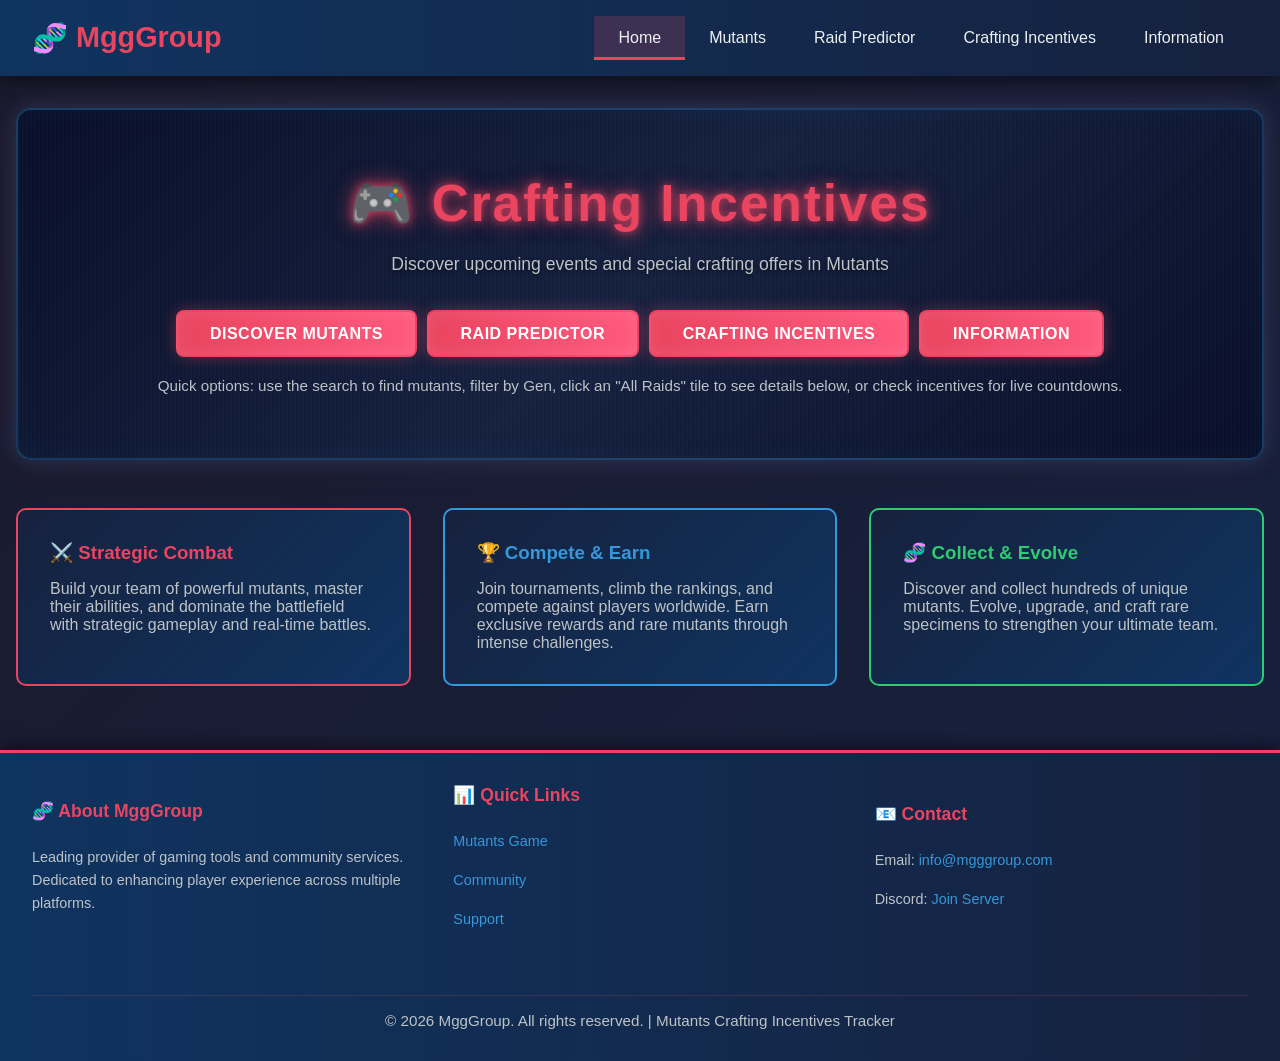
==== commit f397e08b: "improvements overall" ====
--- a/index.html
+++ b/index.html
@@ -304,6 +304,6 @@
         </div>
     </footer>
 
-    <script src="script.js"></script>
+    <script type="module" src="js/main.js"></script>
 </body>
 </html>
--- a/styles.css
+++ b/styles.css
@@ -1166,8 +1166,8 @@
 }
 
 .mutant-details-modal {
-    max-width: 800px;
-    width: 90%;
+    max-width: 1000px;
+    width: 95%;
 }
 
 .modal-close {
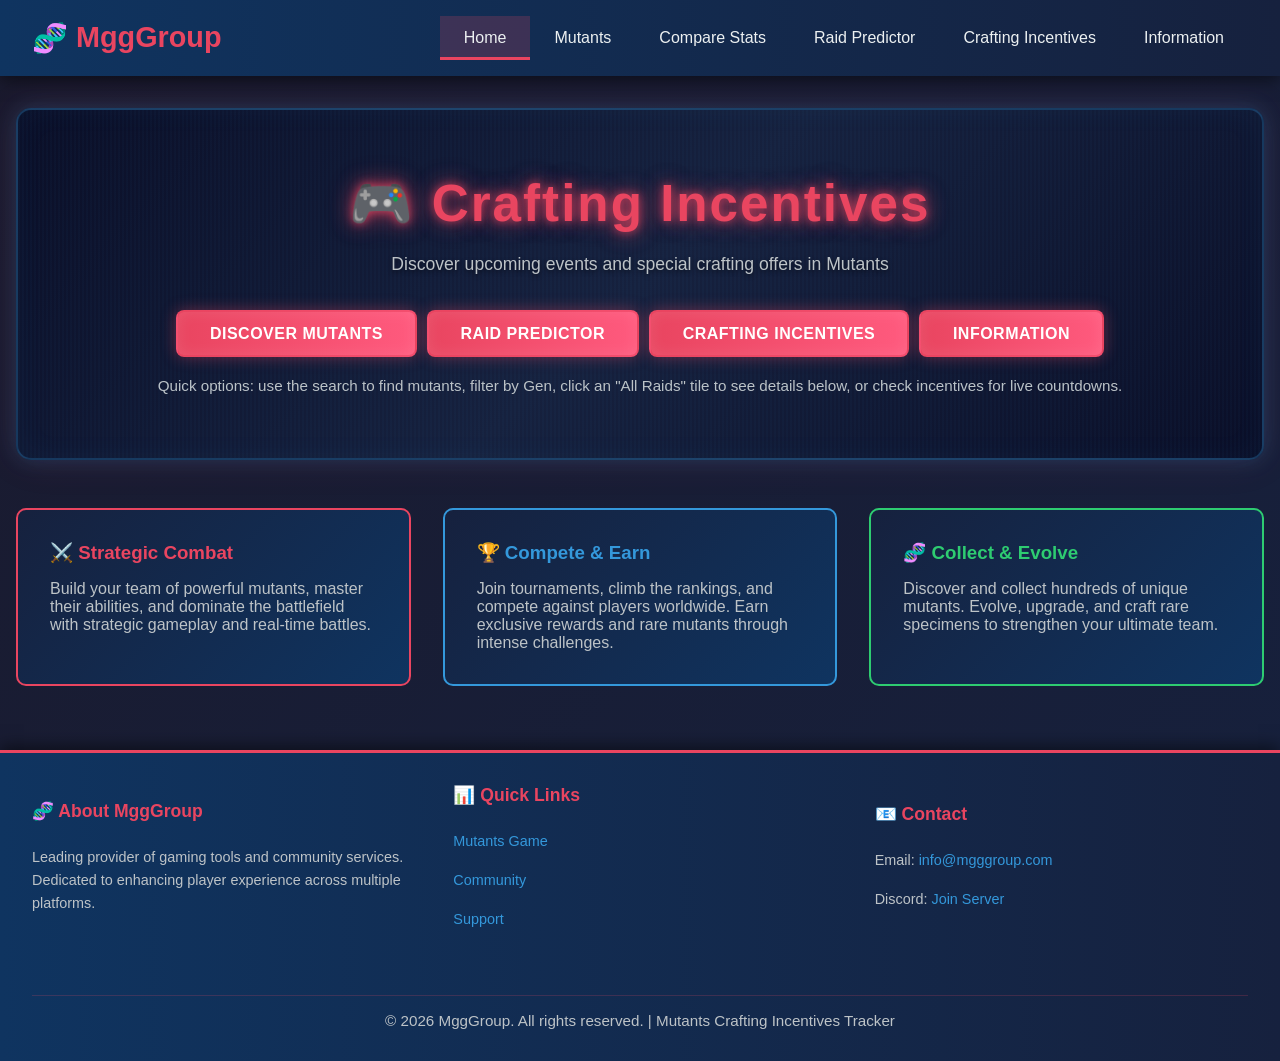
==== commit 2e7e6545: "compare stats" ====
--- a/index.html
+++ b/index.html
@@ -24,6 +24,7 @@
             <nav id="mainNav">
                 <a href="#" class="nav-link active" data-page="home">Home</a>
                 <a href="#" class="nav-link" data-page="mutants">Mutants</a>
+                <a href="#" class="nav-link" data-page="compare">Compare Stats</a>
                 <a href="#" class="nav-link" data-page="raidpredictor">Raid Predictor</a>
                 <a href="#" class="nav-link" data-page="incentivos">Crafting Incentives</a>
                 <a href="#" class="nav-link" data-page="info">Information</a>
@@ -95,7 +96,37 @@
             </div>
         </div>
 
-        <!-- INCENTIVOS PAGE -->
+        <!-- COMPARE STATS PAGE -->
+        <div id="compare" class="page-content">
+            <div style="margin-bottom: 2rem;">
+                <h2 style="color: #e94560; margin-bottom: 1rem; font-size: 2rem;">⚖️ Compare Mutants</h2>
+                <p style="color: #bdc3c7; font-size: 1.05rem;">Compare stats between 2 to 4 mutants side by side. Select mutants below to get started.</p>
+            </div>
+
+            <div style="background: linear-gradient(135deg, #16213e 0%, #0f3460 100%); padding: 1.5rem; border-radius: 10px; border: 2px solid #3498db; margin-bottom: 2rem;">
+                <label style="color: #3498db; font-weight: bold; display: block; margin-bottom: 1rem;">📊 Select Mutants to Compare (2-4):</label>
+                <div id="compareSelectorsContainer" style="display: grid; grid-template-columns: repeat(auto-fit, minmax(250px, 1fr)); gap: 1rem; margin-bottom: 1.5rem;">
+                    <!-- Selectors will be added here -->
+                </div>
+                <button id="addMutantCompare" class="btn-primary" style="margin-top: 1rem;">+ Add Mutant</button>
+                <button id="removeMutantCompare" class="btn-primary" style="margin-top: 1rem; background: #e74c3c; margin-left: 0.5rem;">- Remove Last</button>
+                <button id="clearCompare" class="btn-primary" style="margin-top: 1rem; background: #95a5a6; margin-left: 0.5rem;">Clear All</button>
+            </div>
+
+            <div style="background: linear-gradient(135deg, #16213e 0%, #0f3460 100%); padding: 1.5rem; border-radius: 10px; border: 2px solid #3498db; margin-bottom: 2rem;">
+                <label style="color: #3498db; font-weight: bold; display: block; margin-bottom: 1rem;">⚙️ Comparison Settings:</label>
+                <div style="display: grid; grid-template-columns: repeat(auto-fit, minmax(200px, 1fr)); gap: 1rem;">
+                    <div>
+                        <label for="compareFameLevel" style="color: #3498db; font-weight: bold; display: block; margin-bottom: 0.5rem;">Fame Level (General for all)</label>
+                        <input type="number" id="compareFameLevel" value="25" min="25" max="90" style="background: #16213e; color: #ecf0f1; border: 2px solid #3498db; padding: 0.6rem 1rem; border-radius: 5px; font-size: 0.95rem; width: 100%; font-weight: 500;">
+                    </div>
+                </div>
+            </div>
+
+            <div id="compareResultsContainer">
+                <!-- Comparison results will be shown here -->
+            </div>
+        </div>
         <div id="incentivos" class="page-content">
             <div style="display: flex; align-items: center; gap: 2rem; margin-bottom: 2rem; flex-wrap: wrap;">
                 <div style="flex: 1; min-width: 200px;">
--- a/styles.css
+++ b/styles.css
@@ -1395,4 +1395,63 @@
     }
 }
 
-
+/* ============================================================
+   SECTION: COMPARE STATS
+   ============================================================
+   Styles for the comparison functionality
+*/
+
+.compare-selector {
+    transition: all 0.3s ease;
+}
+
+.compare-selector:hover {
+    border-color: #e94560 !important;
+    box-shadow: 0 0 15px rgba(233, 69, 96, 0.3);
+}
+
+#compareResultsContainer {
+    animation: fadeIn 0.3s ease-in;
+}
+
+/* Search dropdown styles */
+#mutantSearchInput, [id^="mutantSearch"] {
+    transition: border-color 0.2s ease;
+}
+
+#mutantSearchInput:focus, [id^="mutantSearch"]:focus {
+    outline: none;
+    border-color: #e94560 !important;
+    box-shadow: 0 0 10px rgba(233, 69, 96, 0.3);
+}
+
+[id^="mutantDropdown"] > div {
+    transition: background 0.15s ease;
+}
+
+@keyframes fadeIn {
+    from {
+        opacity: 0;
+        transform: translateY(10px);
+    }
+    to {
+        opacity: 1;
+        transform: translateY(0);
+    }
+}
+
+@media (max-width: 1200px) {
+    #compareSelectorsContainer {
+        grid-template-columns: repeat(2, 1fr) !important;
+    }
+}
+
+@media (max-width: 768px) {
+    #compareSelectorsContainer {
+        grid-template-columns: 1fr !important;
+    }
+    
+    #compareResultsContainer {
+        overflow-x: auto;
+    }
+}
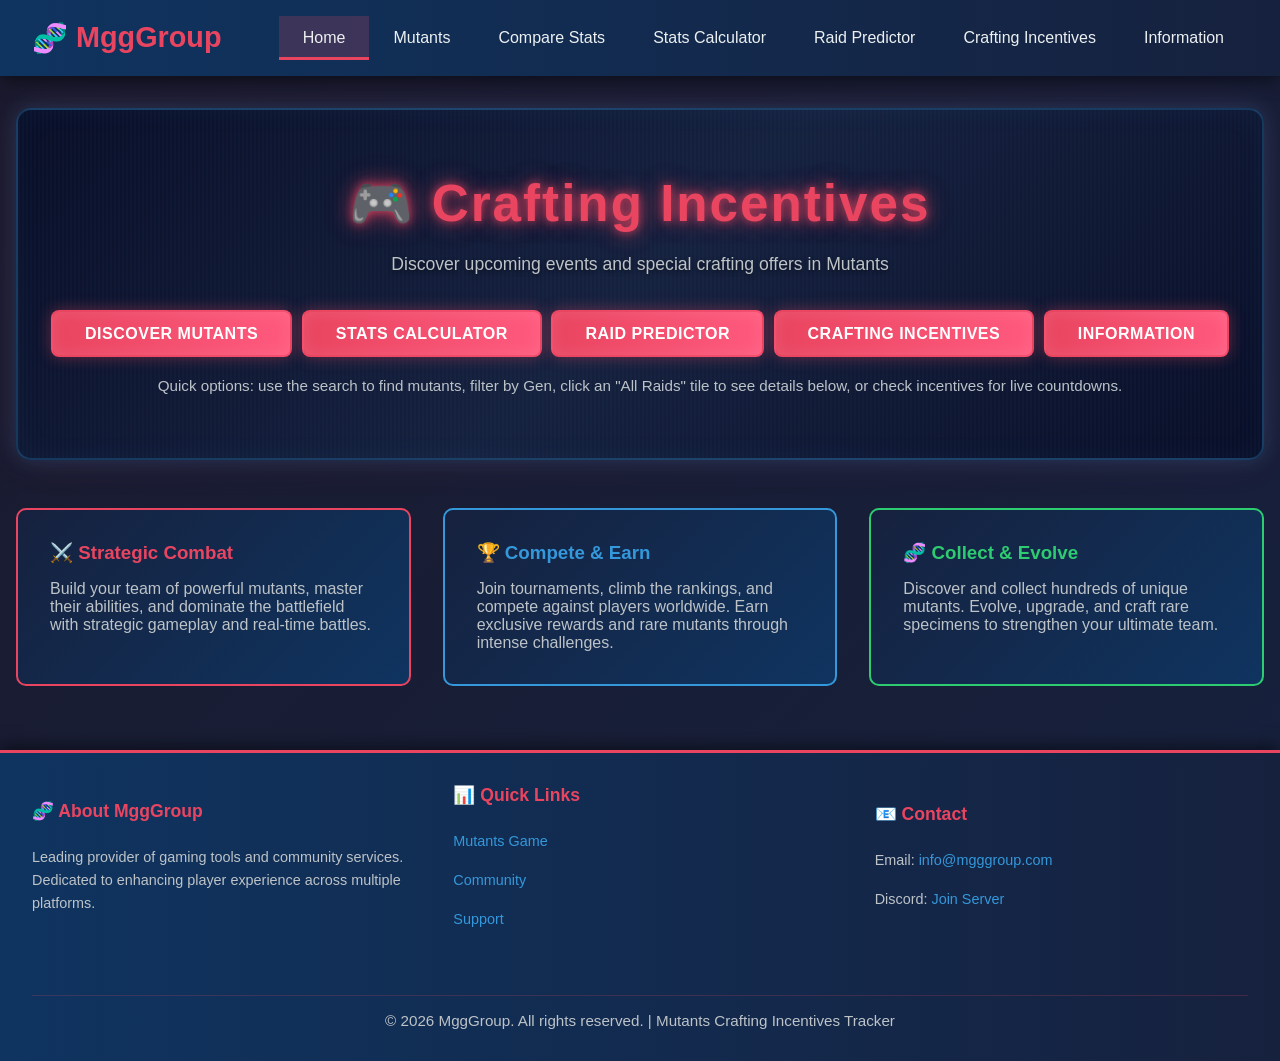
==== commit 1968aa05: "geenral list and stats" ====
--- a/index.html
+++ b/index.html
@@ -25,6 +25,7 @@
                 <a href="#" class="nav-link active" data-page="home">Home</a>
                 <a href="#" class="nav-link" data-page="mutants">Mutants</a>
                 <a href="#" class="nav-link" data-page="compare">Compare Stats</a>
+                <a href="#" class="nav-link" data-page="stats">Stats Calculator</a>
                 <a href="#" class="nav-link" data-page="raidpredictor">Raid Predictor</a>
                 <a href="#" class="nav-link" data-page="incentivos">Crafting Incentives</a>
                 <a href="#" class="nav-link" data-page="info">Information</a>
@@ -40,6 +41,7 @@
                     <p>Explore tools and trackers for Mutants: search the Mutants database, predict Raids, and track Crafting Incentives — all synced to your timezone.</p>
                     <div style="display:flex; gap:0.6rem; justify-content:center; margin-top:1rem; flex-wrap:wrap;">
                         <button class="btn-primary" onclick="showPage('mutants')">Discover Mutants</button>
+                        <button class="btn-primary" onclick="showPage('stats')">Stats Calculator</button>
                         <button class="btn-primary" onclick="showPage('raidpredictor')">Raid Predictor</button>
                         <button class="btn-primary" onclick="showPage('incentivos')">Crafting Incentives</button>
                         <button class="btn-primary" onclick="showPage('info')">Information</button>
@@ -127,6 +129,25 @@
                 <!-- Comparison results will be shown here -->
             </div>
         </div>
+
+        <!-- STATS CALCULATOR PAGE -->
+        <div id="stats" class="page-content">
+            <div style="margin-bottom: 2rem;">
+                <h2 style="color: #e94560; margin-bottom: 1rem; font-size: 2rem;">📊 Stats Calculator</h2>
+                <p style="color: #bdc3c7; font-size: 1.05rem;">Calculate and view stats for all mutants at a specific fame level. Select the level below to update all stats.</p>
+            </div>
+
+            <div style="background: linear-gradient(135deg, #16213e 0%, #0f3460 100%); padding: 1.5rem; border-radius: 10px; border: 2px solid #3498db; margin-bottom: 2rem;">
+                <label for="statsFameLevel" style="color: #3498db; font-weight: bold; display: block; margin-bottom: 0.5rem;">Fame Level (Minimum 25):</label>
+                <input type="number" id="statsFameLevel" value="25" min="25" max="90" style="background: #16213e; color: #ecf0f1; border: 2px solid #3498db; padding: 0.6rem 1rem; border-radius: 5px; font-size: 0.95rem; width: 200px; font-weight: 500;">
+                <button id="exportStatsBtn" class="btn-primary" style="margin-left: 1rem;">📥 Export to CSV</button>
+            </div>
+
+            <div id="statsTableContainer">
+                <!-- Stats table will be shown here -->
+            </div>
+        </div>
+
         <div id="incentivos" class="page-content">
             <div style="display: flex; align-items: center; gap: 2rem; margin-bottom: 2rem; flex-wrap: wrap;">
                 <div style="flex: 1; min-width: 200px;">
@@ -205,6 +226,16 @@
                 </ul>
                 <p style="color: #bdc3c7; margin-top: 1rem;">💡 <strong>Tip:</strong> Use the search bar to find mutants by name, or filter by generation to discover creatures at your level.</p>
 
+                <h2 style="margin-top: 2.5rem; color: #f39c12;">📊 Stats Calculator</h2>
+                <p>Calculate and compare stats for all mutants at any fame level. The calculator:</p>
+                <ul style="margin-left: 1.5rem; color: #d6c9ff;">
+                    <li><strong>Comprehensive Table:</strong> View stats for every mutant, including all versions (Platinum, Basic, and Gacha skins)</li>
+                    <li><strong>Custom Fame Levels:</strong> Input any fame level from 25 to 90 to see how stats scale</li>
+                    <li><strong>Detailed Columns:</strong> Includes Life, Speed, Attack powers, Ability percentages, and AOE indicators</li>
+                    <li><strong>Export Feature:</strong> Download the complete stats table as a CSV file with pipe separators for external analysis</li>
+                </ul>
+                <p style="color: #bdc3c7; margin-top: 1rem;">💡 <strong>Tip:</strong> Use the export button to save stats data for spreadsheet analysis or sharing with other players.</p>
+
                 <h2 style="margin-top: 2.5rem; color: #9b59b6;">🧪 Raid Predictor</h2>
                 <p>Plan your raid strategy with our advanced prediction system. The predictor:</p>
                 <ul style="margin-left: 1.5rem; color: #d6c9ff;">
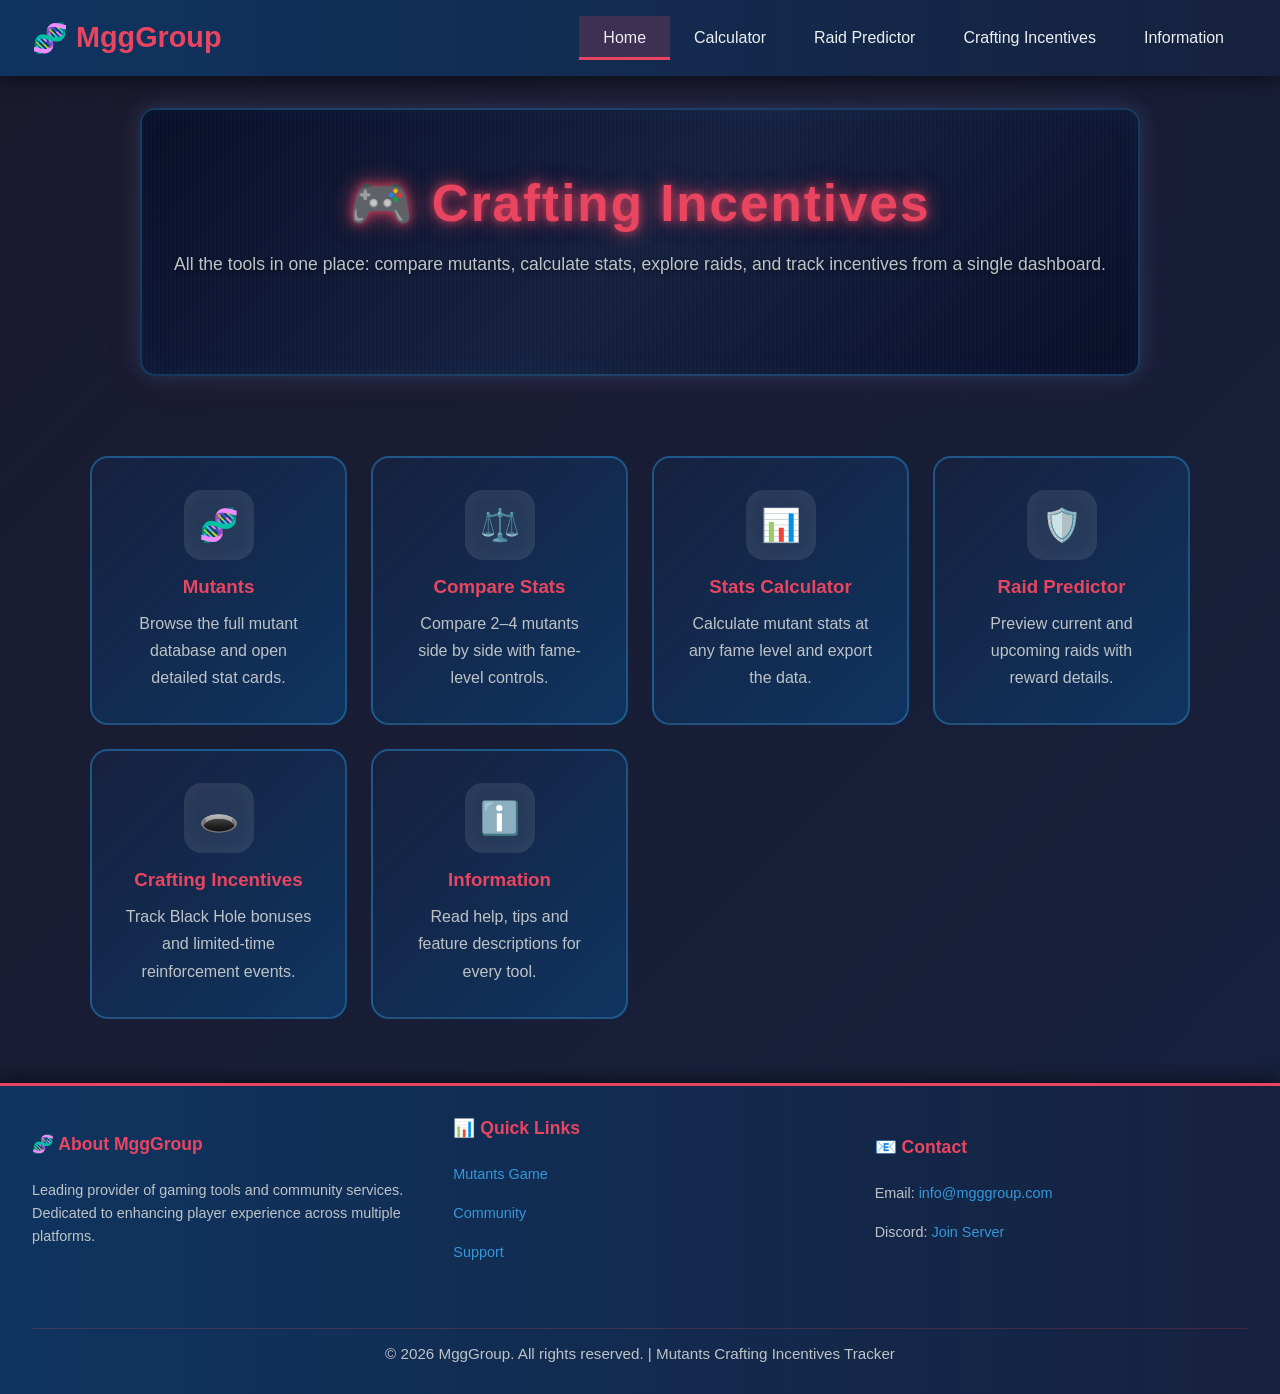
==== commit b76e24b5: "improvements UI" ====
--- a/index.html
+++ b/index.html
@@ -23,9 +23,14 @@
 
             <nav id="mainNav">
                 <a href="#" class="nav-link active" data-page="home">Home</a>
-                <a href="#" class="nav-link" data-page="mutants">Mutants</a>
-                <a href="#" class="nav-link" data-page="compare">Compare Stats</a>
-                <a href="#" class="nav-link" data-page="stats">Stats Calculator</a>
+                <div class="nav-dropdown">
+                    <button type="button" class="nav-group-label">Calculator</button>
+                    <div class="nav-submenu">
+                        <a href="#" class="nav-link" data-page="mutants">Mutants</a>
+                        <a href="#" class="nav-link" data-page="compare">Compare Stats</a>
+                        <a href="#" class="nav-link" data-page="stats">Stats Calculator</a>
+                    </div>
+                </div>
                 <a href="#" class="nav-link" data-page="raidpredictor">Raid Predictor</a>
                 <a href="#" class="nav-link" data-page="incentivos">Crafting Incentives</a>
                 <a href="#" class="nav-link" data-page="info">Information</a>
@@ -36,33 +41,45 @@
     <main>
         <!-- HOME PAGE -->
         <div id="home" class="page-content active">
-            <div class="hero">
-                    <h1>🧬 Welcome to MggGroup</h1>
-                    <p>Explore tools and trackers for Mutants: search the Mutants database, predict Raids, and track Crafting Incentives — all synced to your timezone.</p>
-                    <div style="display:flex; gap:0.6rem; justify-content:center; margin-top:1rem; flex-wrap:wrap;">
-                        <button class="btn-primary" onclick="showPage('mutants')">Discover Mutants</button>
-                        <button class="btn-primary" onclick="showPage('stats')">Stats Calculator</button>
-                        <button class="btn-primary" onclick="showPage('raidpredictor')">Raid Predictor</button>
-                        <button class="btn-primary" onclick="showPage('incentivos')">Crafting Incentives</button>
-                        <button class="btn-primary" onclick="showPage('info')">Information</button>
-                    </div>
-                    <div style="margin-top:1.2rem;color:#bdc3c7; font-size:0.95rem;">Quick options: use the search to find mutants, filter by Gen, click an "All Raids" tile to see details below, or check incentives for live countdowns.</div>
-                </div>
-            
-            <div style="display: grid; grid-template-columns: repeat(auto-fit, minmax(250px, 1fr)); gap: 2rem;">
-                <div style="background: linear-gradient(135deg, #16213e 0%, #0f3460 100%); padding: 2rem; border-radius: 10px; border: 2px solid #e94560;">
-                    <h3 style="color: #e94560; margin-bottom: 1rem;">⚔️ Strategic Combat</h3>
-                    <p style="color: #bdc3c7;">Build your team of powerful mutants, master their abilities, and dominate the battlefield with strategic gameplay and real-time battles.</p>
-                </div>
-                <div style="background: linear-gradient(135deg, #16213e 0%, #0f3460 100%); padding: 2rem; border-radius: 10px; border: 2px solid #3498db;">
-                    <h3 style="color: #3498db; margin-bottom: 1rem;">🏆 Compete & Earn</h3>
-                    <p style="color: #bdc3c7;">Join tournaments, climb the rankings, and compete against players worldwide. Earn exclusive rewards and rare mutants through intense challenges.</p>
-                </div>
-                <div style="background: linear-gradient(135deg, #16213e 0%, #0f3460 100%); padding: 2rem; border-radius: 10px; border: 2px solid #2ecc71;">
-                    <h3 style="color: #2ecc71; margin-bottom: 1rem;">🧬 Collect & Evolve</h3>
-                    <p style="color: #bdc3c7;">Discover and collect hundreds of unique mutants. Evolve, upgrade, and craft rare specimens to strengthen your ultimate team.</p>
-                </div>
-            </div>
+            <section class="home-tools">
+                <div class="hero">
+                    <h1>🧬 MggGroup Toolbox</h1>
+                    <p>All the tools in one place: compare mutants, calculate stats, explore raids, and track incentives from a single dashboard.</p>
+                </div>
+
+                <div class="tool-grid">
+                    <article class="tool-card" onclick="showPage('mutants')">
+                        <div class="tool-icon">🧬</div>
+                        <h3>Mutants</h3>
+                        <p>Browse the full mutant database and open detailed stat cards.</p>
+                    </article>
+                    <article class="tool-card" onclick="showPage('compare')">
+                        <div class="tool-icon">⚖️</div>
+                        <h3>Compare Stats</h3>
+                        <p>Compare 2–4 mutants side by side with fame-level controls.</p>
+                    </article>
+                    <article class="tool-card" onclick="showPage('stats')">
+                        <div class="tool-icon">📊</div>
+                        <h3>Stats Calculator</h3>
+                        <p>Calculate mutant stats at any fame level and export the data.</p>
+                    </article>
+                    <article class="tool-card" onclick="showPage('raidpredictor')">
+                        <div class="tool-icon">🛡️</div>
+                        <h3>Raid Predictor</h3>
+                        <p>Preview current and upcoming raids with reward details.</p>
+                    </article>
+                    <article class="tool-card" onclick="showPage('incentivos')">
+                        <div class="tool-icon">🕳️</div>
+                        <h3>Crafting Incentives</h3>
+                        <p>Track Black Hole bonuses and limited-time reinforcement events.</p>
+                    </article>
+                    <article class="tool-card" onclick="showPage('info')">
+                        <div class="tool-icon">ℹ️</div>
+                        <h3>Information</h3>
+                        <p>Read help, tips and feature descriptions for every tool.</p>
+                    </article>
+                </div>
+            </section>
         </div>
 
         <!-- MUTANTS PAGE -->
--- a/styles.css
+++ b/styles.css
@@ -121,6 +121,70 @@
 nav a.active {
     background: rgba(233, 69, 96, 0.2);
 }
+
+.nav-dropdown {
+    position: relative;
+    display: inline-block;
+}
+
+.nav-group-label {
+    display: inline-flex;
+    align-items: center;
+    justify-content: center;
+    color: #ecf0f1;
+    padding: 0.8rem 1.5rem;
+    cursor: pointer;
+    transition: all 0.3s;
+    border-radius: 4px;
+    user-select: none;
+    background: none;
+    border: none;
+    font: inherit;
+}
+
+.nav-group-label:hover,
+.nav-dropdown:hover > .nav-group-label,
+.nav-dropdown:focus-within > .nav-group-label {
+    background: rgba(233, 69, 96, 0.1);
+}
+
+.nav-submenu {
+    display: none;
+    position: absolute;
+    top: 100%;
+    left: 0;
+    min-width: 220px;
+    background: #0f3460;
+    border: 1px solid rgba(233, 69, 96, 0.3);
+    border-radius: 10px;
+    box-shadow: 0 10px 25px rgba(0, 0, 0, 0.25);
+    overflow: hidden;
+    z-index: 100;
+}
+
+.nav-dropdown:hover .nav-submenu,
+.nav-dropdown:focus-within .nav-submenu {
+    display: block;
+}
+
+.nav-submenu .nav-link {
+    padding: 0.8rem 1rem;
+    border: none;
+    width: 100%;
+}
+
+.nav-submenu .nav-link::after {
+    display: none;
+}
+
+.nav-submenu .nav-link:hover {
+    background: rgba(233, 69, 96, 0.12);
+}
+
+.nav-submenu .nav-link.active {
+    background: rgba(233, 69, 96, 0.18);
+}
+
 
 nav a.active::after {
     width: 100%;
@@ -558,6 +622,65 @@
         inset 0 0 30px rgba(52, 152, 219, 0.05),
         0 0 40px rgba(233, 69, 96, 0.1);
 }
+
+.home-tools {
+    display: flex;
+    flex-direction: column;
+    align-items: center;
+    gap: 2rem;
+    max-width: 1100px;
+    margin: 0 auto;
+}
+
+.tool-grid {
+    display: grid;
+    grid-template-columns: repeat(auto-fit, minmax(240px, 1fr));
+    gap: 1.5rem;
+    width: 100%;
+    justify-items: center;
+}
+
+.tool-card {
+    background: linear-gradient(135deg, #16213e 0%, #0f3460 100%);
+    border: 2px solid rgba(52, 152, 219, 0.4);
+    border-radius: 18px;
+    padding: 2rem;
+    text-align: center;
+    cursor: pointer;
+    transition: transform 0.3s ease, box-shadow 0.3s ease, border-color 0.3s ease;
+    min-height: 240px;
+    width: 100%;
+    max-width: 320px;
+}
+
+.tool-card:hover {
+    transform: translateY(-6px);
+    box-shadow: 0 18px 40px rgba(0, 0, 0, 0.25);
+    border-color: rgba(46, 204, 113, 0.7);
+}
+
+.tool-card h3 {
+    margin: 1rem 0 0.75rem;
+    color: #e94560;
+}
+
+.tool-card p {
+    color: #bdc3c7;
+    line-height: 1.7;
+}
+
+.tool-icon {
+    width: 70px;
+    height: 70px;
+    display: inline-flex;
+    align-items: center;
+    justify-content: center;
+    border-radius: 18px;
+    background: rgba(255, 255, 255, 0.08);
+    font-size: 2rem;
+    box-shadow: inset 0 0 20px rgba(255, 255, 255, 0.05);
+}
+
 
 .hero::before {
     content: '';
